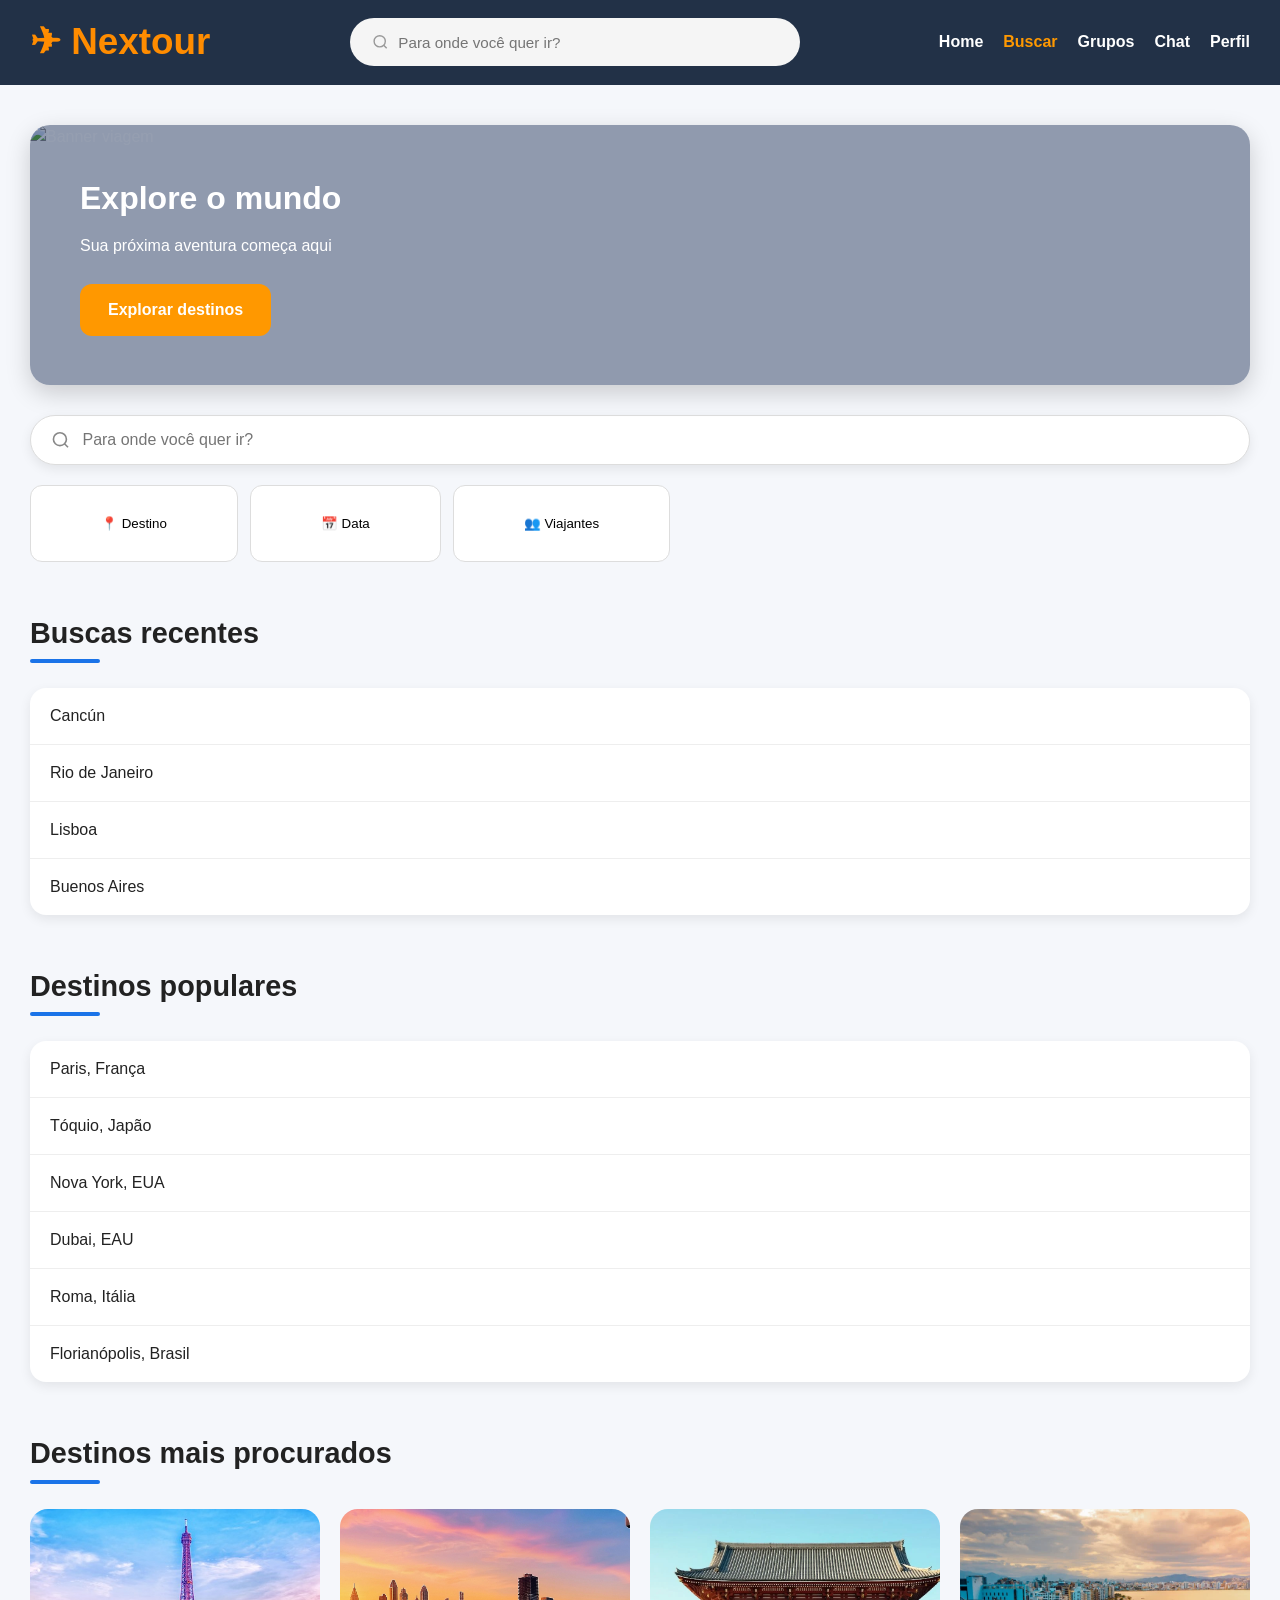
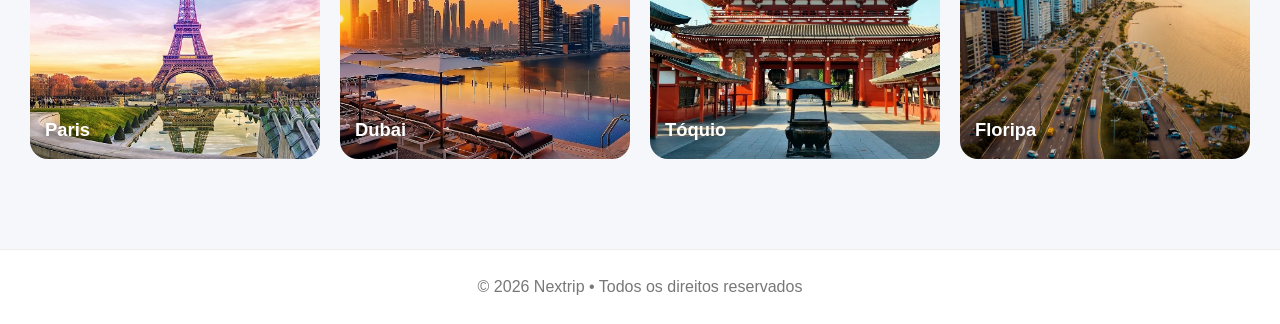
==== destinos.html @ 1f3b3491 "Primeira versão do projeto Nextour" ====
<!DOCTYPE html>
<html lang="pt-BR">
<head>
  <meta charset="UTF-8">
  <meta name="viewport" content="width=device-width, initial-scale=1.0">
  <title>Nextour - Buscar</title>

  <link rel="stylesheet" href="style.css">
</head>
<body>

<header class="header">
  <div class="header-inner">

    <a href="index.html" class="logo">
      ✈ Nextour
    </a>

    <div class="header-busca">
      <svg width="18" height="18" viewBox="0 0 24 24" fill="none"
        stroke="currentColor" stroke-width="2">
        <circle cx="11" cy="11" r="8"/>
        <path d="M21 21l-4.35-4.35"/>
      </svg>

      <input type="text" placeholder="Para onde você quer ir?">
    </div>

    <nav class="nav-links">
      <a href="index.html" class="nav-link">Home</a>
      <a href="destinos.html" class="nav-link ativo">Buscar</a>
      <a href="#" class="nav-link">Grupos</a>
      <a href="#" class="nav-link">Chat</a>
      <a href="perfil.html" class="nav-link">Perfil</a>
    </nav>

  </div>
</header>

<main class="pagina">

  <div class="banner-destino">

    <img src="IMG/banner_viagem_aviao_limpo.png" alt="Banner viagem" class="banner-img">

    <div class="banner-conteudo">
        <h1 class="titulo-pagina">Explore o mundo</h1>
        <p class="subtitulo">Sua próxima aventura começa aqui</p>
        <a href="#" class="banner-btn">Explorar destinos</a>
    </div>

</div>

  <div class="busca-bar">

    <svg width="20" height="20" viewBox="0 0 24 24"
      fill="none" stroke="currentColor" stroke-width="2">
      <circle cx="11" cy="11" r="8"/>
      <path d="M21 21l-4.35-4.35"/>
    </svg>

    <input type="text" placeholder="Para onde você quer ir?">

  </div>

  <div class="filtros">

    <button class="filtro-btn">
      📍 Destino
    </button>

    <button class="filtro-btn">
      📅 Data
    </button>

    <button class="filtro-btn">
      👥 Viajantes
    </button>

  </div>

  <div class="listas-grid">

    <div class="lista-box">

      <h2 class="titulo-secao">
        Buscas recentes
      </h2>

      <ul class="lista-destinos">

        <li class="lista-item">
          Cancún
        </li>

        <li class="lista-item">
          Rio de Janeiro
        </li>

        <li class="lista-item">
          Lisboa
        </li>

        <li class="lista-item">
          Buenos Aires
        </li>

      </ul>

    </div>

    <div class="lista-box">

      <h2 class="titulo-secao">
        Destinos populares
      </h2>

      <ul class="lista-destinos">

        <li class="lista-item">
          Paris, França
        </li>

        <li class="lista-item">
          Tóquio, Japão
        </li>

        <li class="lista-item">
          Nova York, EUA
        </li>

        <li class="lista-item">
          Dubai, EAU
        </li>

        <li class="lista-item">
          Roma, Itália
        </li>

        <li class="lista-item">
          Florianópolis, Brasil
        </li>

      </ul>

    </div>

  </div>

  <section>

    <h2 class="titulo-secao">
      Destinos mais procurados
    </h2>

    <div class="cards-grid">

      <div class="card-destino">
        <img src="IMG/Torre_Paris_shutterstock.jpg" alt="Paris">
        <span class="card-nome">Paris</span>
      </div>

      <div class="card-destino">
        <img src="IMG/voco-dubai-11112079529-1x1.jpg" alt="Dubai">
        <span class="card-nome">Dubai</span>
      </div>

      <div class="card-destino">
        <img src="IMG/toquio-templo.webp" alt="Tóquio">
        <span class="card-nome">Tóquio</span>
      </div>

      <div class="card-destino">
        <img src="IMG/-florianopolis.webp" alt="Florianópolis">
        <span class="card-nome">Floripa</span>
      </div>

    </div>

  </section>

</main>

<footer class="footer">
  © 2026 Nextrip • Todos os direitos reservados
</footer>

</body>
</html>
---- style.css ----
/* ===================================
   RESET
=================================== */
*{
    margin:0;
    padding:0;
    box-sizing:border-box;
}

html{
    scroll-behavior:smooth;
}

body{
    font-family:"Inter", sans-serif;
    background:#f5f7fb;
    color:#222;
    line-height:1.5;
}

img{
    width:100%;
    display:block;
    object-fit:cover;
}

a{
    text-decoration:none;
    color:inherit;
}

ul{
    list-style:none;
}

/* ===================================
   VARIÁVEIS
=================================== */

:root{
    --azul:#1a73e8;
    --azul-dark:#0d47a1;
    --azul-light:#eef5ff;

    --verde:#34a853;

    --branco:#ffffff;

    --cinza:#f5f7fb;
    --cinza-1:#eeeeee;
    --cinza-2:#999999;
    --cinza-3:#666666;

    --sombra:
        0 4px 12px rgba(0,0,0,.08);

    --sombra-hover:
        0 8px 24px rgba(0,0,0,.15);

    --radius:16px;

    --max-width:1600px;
}

/* ===================================
   HEADER
=================================== */

.header{
    background:#223147;
    border-bottom:1px solid #223147;
    position:sticky;
    top:0;
    z-index:100;
}

.header-inner{
    max-width: 1600px;
    margin:auto;

    display:flex;
    align-items:center;
    justify-content:space-between;

    gap:40px;

    padding:18px 30px;
}

.logo{
    display:flex;
    align-items:center;
    gap:8px;

    font-size:2.3rem;
    font-weight:800;
    color:#FF8C00;

    line-height:1;
    margin-top:0px;

}

.header-busca{
    flex:1;
    max-width:450px;

    display:flex;
    align-items:center;
    gap:10px;

    background:#f5f5f5;
    border-radius:999px;

    padding:15px 22px;
}

.header-busca input{
    border:none;
    outline:none;
    background:none;
    width:100%;
    font-size:.95rem;
}

.header-busca svg{
    width:18px;
    height:18px;
    color:#999;
}

.nav-links{
    display:flex;
    gap:20px;
}

.nav-link{
    font-weight:600;
    color:#fff;
    transition:.25s;
}

.nav-link:hover{
    color:var(--azul);
}

.nav-link.ativo{
    color:#FF9800;
}

/* ===================================
   CONTAINER
=================================== */

.pagina{
    max-width:var(--max-width);
    margin:auto;
    padding:40px 30px;
}

.titulo-pagina{
    font-size:2rem;
    margin-bottom:10px;
}

.subtitulo{
    color:#666;
    margin-bottom:30px;
}

/* ===================================
   TÍTULOS
=================================== */

.titulo-secao{
    font-size:1.8rem;
    font-weight: 700;
    margin-top: 50px;
    margin-bottom: 25px;
    position:relative;
}

.titulo-secao::after{
    content:"";
    display:block;
    width:70px;
    height:4px;
    background:#1a73e8;
    border-radius:25px;
    margin-top:4px;
}

.titulo-secao:first-child{
    margin-top:10;
}

/* ===================================
   BUSCA
=================================== */

.busca-bar{
    display:flex;
    align-items:center;
    gap:12px;

    background:white;

    border:1px solid #ddd;

    border-radius:999px;

    padding:14px 20px;

    box-shadow:var(--sombra);
}

.busca-bar input{
    border:none;
    outline:none;
    width:100%;
    font-size:1rem;
}

.busca-bar svg{
    color:#888;
}

/*=========================
BANNER DESTINOS
==========================*/

.banner-destino {
    margin: 0 0 30px 0;
    height: 260px;
    border-radius: 20px;
    overflow: hidden;
    position: relative;
    display: flex;
    align-items: center;
    padding: 50px;
    color: white;
    box-shadow: 0 8px 25px rgba(0,0,0,.18);
}

.banner-img {
    position: absolute;
    inset: 0;
    width: 100%;
    height: 100%;
    object-fit: cover;
    z-index: 0;
}

.banner-destino::before {
    content: '';
    position: absolute;
    inset: 0;
    background: rgba(20, 40, 80, 0.45);
    z-index: 1;
}

.banner-conteudo {
    position: relative;
    z-index: 2;
}

.banner-conteudo{

    max-width:500px;

}

.banner-conteudo h2{

    font-size:2rem;

    margin-bottom:15px;

    font-weight:800;

}

.banner-conteudo p{

    font-size:1rem;

    line-height:1.7;

    margin-bottom:25px;
    color: #ffffff;
    font-family: 'Poppins', sans-serif;
    font-weight: 400;

}

.banner-btn{

    display:inline-block;

    background:#FF9800;

    color:white;

    padding:14px 28px;

    border-radius:12px;

    font-weight:700;

    transition:.3s;

}

.banner-btn:hover{

    background:#fb8c00;

    transform:translateY(-3px);

}

/* ===================================
   CARDS DESTINOS
=================================== */

.cards-grid{
    display:grid;
    grid-template-columns:repeat(auto-fit,minmax(220px,1fr));
    gap:20px;
}

.card-destino{
    position:relative;
    overflow:hidden;

    height:250px;

    border-radius: 18px;


    cursor:pointer;

    transition:.3s;
}


.card-destino:hover{
    transform:translateY(-8px);
    box-shadow:0 12px 30px rgba(0,0,0,.20);
}

.card-destino img{
    width: 100%;
    height:260px;
    object-fit: cover;
}

.card-destino:hover img{
    transform:scale(1.08);
}

.card-nome{
    position:absolute;
    bottom:15px;
    left:15px;

    color:white;

    font-size:1.15rem;
    font-weight:700;

    text-shadow:0 2px 8px rgba(0,0,0,.7);
}

/* ===================================
   AÇÕES
=================================== */

.acoes-grid{
    display:grid;
    grid-template-columns:repeat(3,1fr);
    gap:18px;

    margin-top:10px;
}

.btn{
    border:none;
    cursor:pointer;
    padding:15px 18px;
    border-radius:12px;
    font-size:1rem;
    font-weight:600;
}


.btn:hover{
    transform:translateY(-3px);
}

.btn-azul,
.btn-verde,
.btn-booking {
    background:#223147;
    color: white;
}

/* ===================================
   FILTROS
=================================== */

.filtros{
    display:flex;
    gap:12px;
    flex-wrap:wrap;

    margin-top:20px;
    margin-bottom:30px;
}

.filtro-btn{
    border:1px solid #ddd;
    background:white;

    padding:30px 70px;

    border-radius:12px;

    display:flex;
    align-items:center;
    gap:8px;

    cursor:pointer;

    transition:.3s;
}

.filtro-btn:hover{
    border-color:var(--azul);
    color:var(--azul);
}

.filtro-btn svg{
    width:18px;
    height:18px;
}

/* ===================================
   LISTAS
=================================== */

.lista-destinos{
    background:white;

    border-radius:16px;

    overflow:hidden;

    box-shadow:var(--sombra);
}

.lista-item{
    display:flex;
    align-items:center;

    gap:12px;

    padding:16px 20px;

    border-bottom:1px solid #eee;

    transition:.3s;
}

.lista-item:last-child{
    border-bottom:none;
}

.lista-item:hover{
    background:#fafafa;
    color:var(--azul);
}

.lista-item svg{
    width:18px;
    height:18px;
}

/* ===================================
   PERFIL HERO
=================================== */

.perfil-hero{
    background:linear-gradient(
        135deg,
        var(--azul),
        var(--azul-dark)
    );

    border-radius:20px;

    padding:35px;

    display:flex;
    gap:25px;
    align-items:center;

    color:white;

    margin-bottom:12px;
}

.avatar-wrap{
    position:relative;
    display:inline-block;
}

.avatar-wrap img{
    width:120px;
    height:120px;

    border-radius:50%;

    border:4px solid white;
}

.avatar-edit{
    position:absolute;
    right:5px;
    bottom:5px;

    width:38px;
    height:38px;
    border:none;

    background:#1a73e8;
    color:white;

    border-radius:50%;

    display:flex;
    align-items:center;
    justify-content:center;
    cursor:pointer;

    box-shadow:0 4px 10px rgba(0,0,0,.25);

    transition:.3s;
}
.avatar-edit:hover{
    transform:scale(1.1);
    background:#1565c0;
}

.avatar-edit svg{
    width:20px;
    height:20px;
}

.perfil-info{
    flex:1;
}

.perfil-nome{
    font-size:2rem;
    margin-bottom:8px;
}

.perfil-local{
    display:flex;
    align-items:center;
    gap:8px;
}

.perfil-local svg{
    width:16px;
    height:16px;
    min-width:16px;
    flex-shrink:0;
}

/* ===================================
   STATS
=================================== */

.stats-row{
    display:flex;
    gap:15px;

    margin-top:25px;
}

.stat-card{
    background:rgba(255,255,255,.15);

    padding:14px 20px;

    border-radius:12px;

    min-width:100px;

    text-align:center;
}

.stat-num{
    display:block;
    font-size:1.5rem;
    font-weight:800;
}

.stat-label{
    font-size:.8rem;
}

/* ===================================
   PERFIL BODY
=================================== */

.perfil-corpo{
    display:grid;
    grid-template-columns:2fr 1fr;
    gap:30px;
}

/* ===================================
   GALERIA
=================================== */

.galeria-grid{
    display:grid;
    grid-template-columns:repeat(3,1fr);
    gap:15px;
}

.galeria-item{
    position:relative;

    overflow:hidden;

    border-radius:14px;

    aspect-ratio:1;

    box-shadow:var(--sombra);

    transition:.3s;
}

.galeria-item:hover{
    transform:translateY(-4px);
}

.galeria-item img{
    height:100%;
}

/* ===================================
   MENU PERFIL
=================================== */

.menu-perfil-box{
    background:white;
    border-radius:16px;
    overflow:hidden;
    box-shadow:var(--sombra);
    margin-top:70px;
}

.menu-item{
    display:flex;
    align-items:center;

    padding:38px 40px;

    border-bottom:1px solid #eee;

    transition:.3s;
}

.menu-item:last-child{
    border-bottom:none;
}

.menu-item:hover{
    background:#fafafa;
}

.menu-item.vermelho{
    color:#505050;
    font-weight:700;
}

/* ===================================
   FOOTER
=================================== */

.footer{
    margin-top:50px;

    background:#fff;

    border-top:1px solid #eee;

    text-align:center;

    padding:25px;

    color:#777;
}

/* ===================================
   RESPONSIVO TABLET
=================================== */

@media (max-width:992px){

    .cards-grid{
        grid-template-columns:repeat(2,1fr);
    }

    .perfil-corpo{
        grid-template-columns:1fr;
    }

    .acoes-grid{
        grid-template-columns:1fr;
    }

}

/* ===================================
   RESPONSIVO MOBILE
=================================== */

@media (max-width:768px){

    .header-inner{
        flex-direction:column;
        align-items:stretch;
    }

    .header-busca{
        max-width:none;
    }

    .nav-links{
        justify-content:center;
        flex-wrap:wrap;
    }

    .perfil-hero{
        flex-direction:column;
        text-align:center;
    }

    .perfil-local{
        justify-content:center;
    }

    .stats-row{
        justify-content:center;
        flex-wrap:wrap;
    }

    .galeria-grid{
        grid-template-columns:repeat(2,1fr);
    }

}

/* ===================================
   MOBILE PEQUENO
=================================== */

@media (max-width:480px){

    .cards-grid{
        grid-template-columns:1fr;
    }

    .galeria-grid{
        grid-template-columns:1fr 1fr;
        gap:10px;
    }

    .pagina{
        padding:25px 15px;
    }

    .perfil-nome{
        font-size:1.5rem;
    }

    .titulo-secao{
        font-size:1.2rem;
    }

}
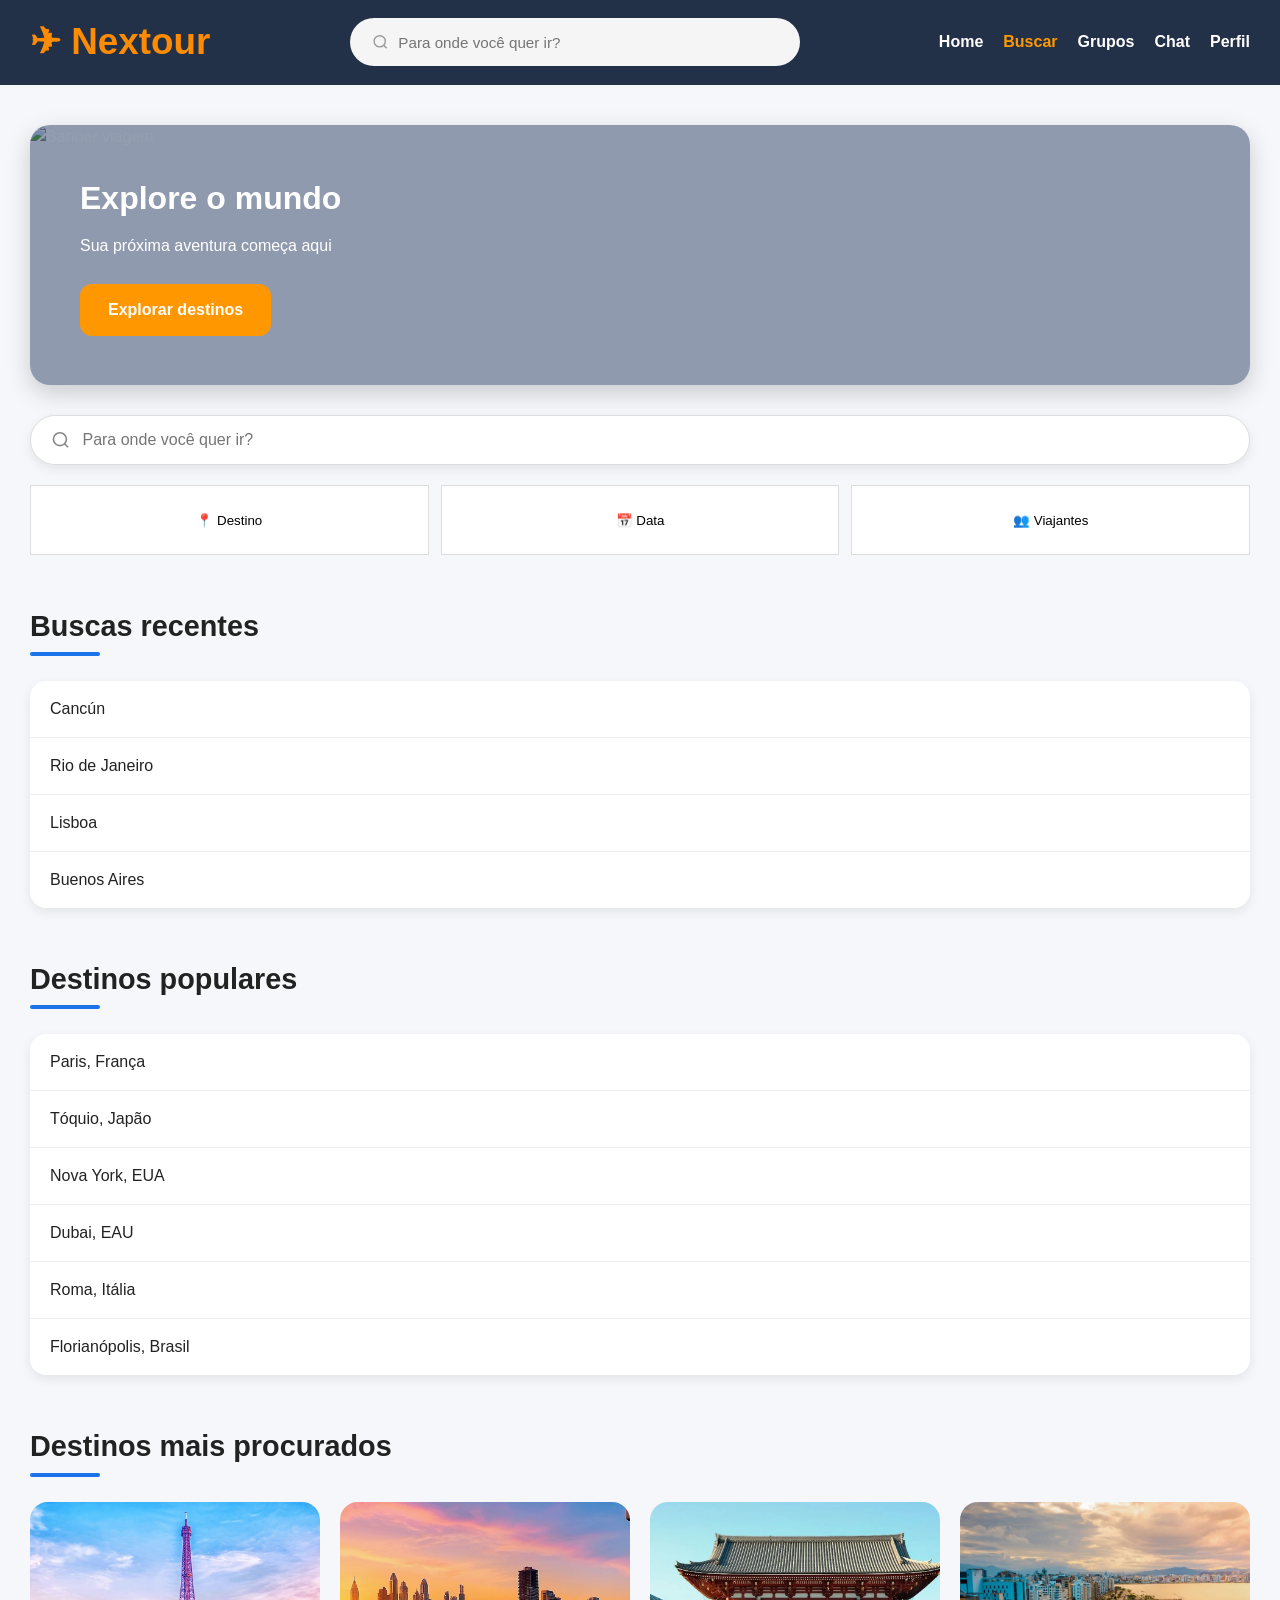
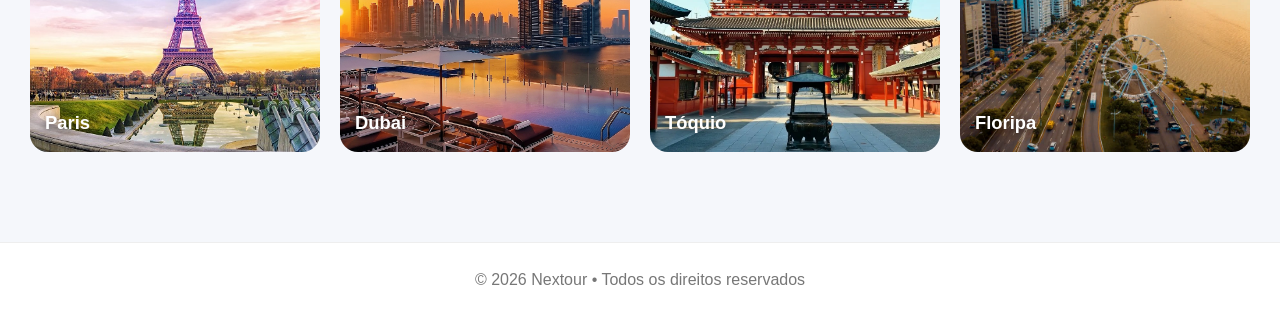
==== commit 7d0a68b7: "Terceira versão projeto Nextour" ====
--- a/destinos.html
+++ b/destinos.html
@@ -182,7 +182,7 @@
 </main>
 
 <footer class="footer">
-  © 2026 Nextrip • Todos os direitos reservados
+  © 2026 Nextour • Todos os direitos reservados
 </footer>
 
 </body>
--- a/style.css
+++ b/style.css
@@ -412,27 +412,33 @@
 .filtros{
     display:flex;
     gap:12px;
+
+    margin-top:25px;
     flex-wrap:wrap;
-
     margin-top:20px;
     margin-bottom:30px;
 }
 
 .filtro-btn{
+    flex:1;          /* divide o espaço igualmente */
+    height:70px;
+
     border:1px solid #ddd;
     background:white;
 
+
+    border:1px solid #ddd;
+    background:white;
+
     padding:30px 70px;
 
-    border-radius:12px;
-
-    display:flex;
-    align-items:center;
+    display:flex;
+    align-items:center;
+    justify-content:center;
+
     gap:8px;
 
     cursor:pointer;
-
-    transition:.3s;
 }
 
 .filtro-btn:hover{
